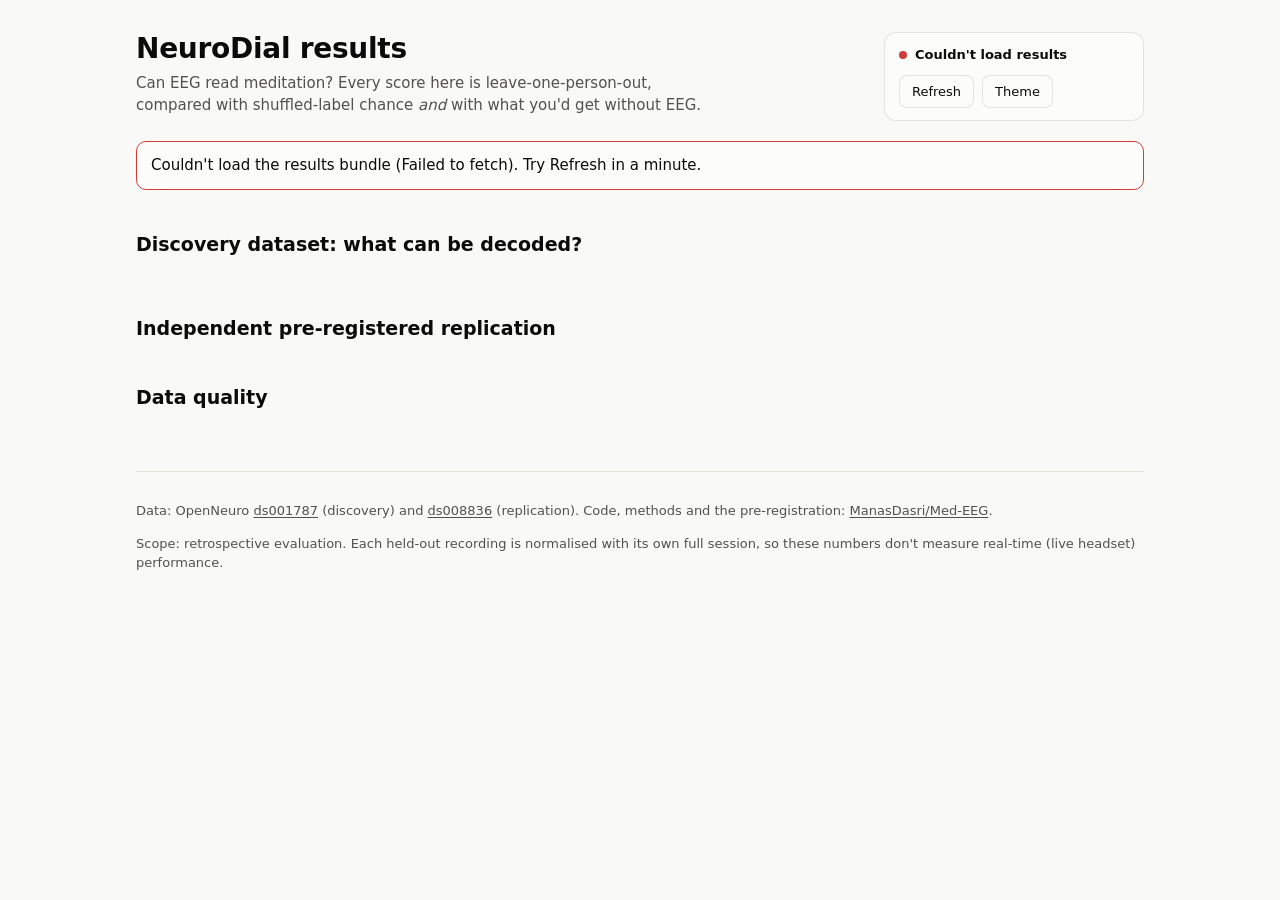
==== index.html @ 798e11e0 "NeuroDial results dashboard: live results from Med-EEG Plain HTML/CSS/JS, no dependencies. Fetches r" ====
<!doctype html>
<html lang="en">
<head>
<meta charset="utf-8">
<meta name="viewport" content="width=device-width, initial-scale=1">
<title>NeuroDial Results</title>
<meta name="description" content="Live results of the Med-EEG / NeuroDial meditation EEG analysis: model scores against chance and non-EEG baselines, per-person results, and the pre-registered replication.">
<link rel="stylesheet" href="style.css">
</head>
<body>
<div class="page">
  <header class="top">
    <div>
      <h1>NeuroDial results</h1>
      <p class="lede">Can EEG read meditation? Every score here is leave-one-person-out,
        compared with shuffled-label chance <em>and</em> with what you'd get without EEG.</p>
    </div>
    <div class="live" aria-live="polite">
      <div class="live-row"><span class="dot" id="live-dot"></span><span id="live-status">Loading results…</span></div>
      <div class="live-meta" id="live-meta"></div>
      <div class="live-actions">
        <button type="button" id="refresh">Refresh</button>
        <button type="button" id="theme" aria-label="Toggle light or dark theme">Theme</button>
      </div>
    </div>
  </header>

  <div id="error" class="error" hidden></div>

  <section aria-labelledby="tasks-h">
    <h2 id="tasks-h">Discovery dataset: what can be decoded?</h2>
    <p class="section-note" id="discovery-note"></p>
    <div class="tabs" role="tablist" aria-label="Task" id="tabs"></div>
    <div id="task-panel" role="tabpanel"></div>
  </section>

  <section aria-labelledby="rep-h">
    <h2 id="rep-h">Independent pre-registered replication</h2>
    <div id="replication"></div>
  </section>

  <section aria-labelledby="qc-h">
    <h2 id="qc-h">Data quality</h2>
    <div class="tiles" id="qc"></div>
  </section>

  <footer class="foot">
    <p>Data: OpenNeuro <a href="https://openneuro.org/datasets/ds001787">ds001787</a>
      (discovery) and <a href="https://openneuro.org/datasets/ds008836">ds008836</a> (replication).
      Code, methods and the pre-registration: <a href="https://github.com/ManasDasri/Med-EEG">ManasDasri/Med-EEG</a>.</p>
    <p>Scope: retrospective evaluation. Each held-out recording is normalised with its own full session,
      so these numbers don't measure real-time (live headset) performance.</p>
  </footer>
</div>
<div class="tooltip" id="tooltip" role="tooltip" hidden></div>
<script src="app.js"></script>
</body>
</html>
---- style.css ----
:root {
  color-scheme: light;
  --page: #f9f9f7;
  --surface: #fcfcfb;
  --text-1: #0b0b0b;
  --text-2: #52514e;
  --muted: #898781;
  --grid: #e1e0d9;
  --axis: #c3c2b7;
  --ring: rgba(11, 11, 11, 0.10);
  --series-eeg: #2a78d6;
  --series-base: #eb6834;
  --good: #0ca30c;
  --warning: #fab219;
  --serious: #ec835a;
  --critical: #d03b3b;
  --good-text: #006300;
  --focus: #2a78d6;
}
@media (prefers-color-scheme: dark) {
  :root:where(:not([data-theme="light"])) {
    color-scheme: dark;
    --page: #0d0d0d;
    --surface: #1a1a19;
    --text-1: #f0efec;
    --text-2: #c3c2b7;
    --grid: #2c2c2a;
    --axis: #383835;
    --ring: rgba(255, 255, 255, 0.10);
    --series-eeg: #3987e5;
    --series-base: #d95926;
    --good-text: #0ca30c;
    --focus: #3987e5;
  }
}
:root[data-theme="dark"] {
  color-scheme: dark;
  --page: #0d0d0d;
  --surface: #1a1a19;
  --text-1: #f0efec;
  --text-2: #c3c2b7;
  --grid: #2c2c2a;
  --axis: #383835;
  --ring: rgba(255, 255, 255, 0.10);
  --series-eeg: #3987e5;
  --series-base: #d95926;
  --good-text: #0ca30c;
  --focus: #3987e5;
}

* { box-sizing: border-box; }
html, body { margin: 0; }
body {
  background: var(--page);
  color: var(--text-1);
  font: 15px/1.5 system-ui, -apple-system, "Segoe UI", sans-serif;
}
a { color: inherit; text-underline-offset: 2px; }
button {
  font: inherit; color: var(--text-1); background: var(--surface);
  border: 1px solid var(--ring); border-radius: 8px; padding: 6px 12px; cursor: pointer;
}
button:hover { border-color: var(--axis); }
:focus-visible { outline: 2px solid var(--focus); outline-offset: 2px; }

.page { max-width: 1040px; margin: 0 auto; padding: 32px 16px 48px; }
h1 { font-size: 28px; line-height: 1.2; margin: 0 0 6px; letter-spacing: -0.01em; }
h2 { font-size: 19px; margin: 40px 0 6px; }
h3 { font-size: 15px; margin: 24px 0 8px; }
.lede, .section-note { color: var(--text-2); margin: 0; max-width: 62ch; }

.top { display: flex; gap: 24px; justify-content: space-between; align-items: flex-start; flex-wrap: wrap; }
.live {
  background: var(--surface); border: 1px solid var(--ring); border-radius: 12px;
  padding: 12px 14px; min-width: 260px; font-size: 13px;
}
.live-row { display: flex; align-items: center; gap: 8px; font-weight: 600; }
.live-meta { color: var(--text-2); margin: 4px 0 10px; }
.live-actions { display: flex; gap: 8px; }
.dot { width: 8px; height: 8px; border-radius: 50%; background: var(--muted); flex: none; }
.dot.ok { background: var(--good); }
.dot.err { background: var(--critical); }
.dot.flash { animation: pulse 1.2s ease-out 2; }
@keyframes pulse { 50% { box-shadow: 0 0 0 6px transparent; transform: scale(1.6); } }
@media (prefers-reduced-motion: reduce) { .dot.flash { animation: none; } }

.error {
  margin-top: 20px; padding: 12px 14px; border-radius: 10px;
  border: 1px solid var(--critical); color: var(--text-1); background: var(--surface);
}

.tabs { display: flex; gap: 6px; margin: 16px 0 12px; flex-wrap: wrap; }
.tabs button[aria-selected="true"] { border-color: var(--text-1); font-weight: 600; }

.card {
  background: var(--surface); border: 1px solid var(--ring); border-radius: 12px;
  padding: 16px; margin-top: 12px;
}
.tiles { display: grid; grid-template-columns: repeat(auto-fit, minmax(200px, 1fr)); gap: 12px; margin-top: 12px; }
.tile { background: var(--surface); border: 1px solid var(--ring); border-radius: 12px; padding: 14px 16px; }
.tile .label { color: var(--text-2); font-size: 13px; }
.tile .value { font-size: 30px; font-weight: 600; line-height: 1.15; margin-top: 4px; }
.tile .sub { color: var(--text-2); font-size: 13px; margin-top: 2px; }
.swatch { display: inline-block; width: 10px; height: 10px; border-radius: 3px; margin-right: 6px; vertical-align: 0; }

.verdict {
  display: inline-flex; align-items: center; gap: 8px; margin-top: 14px;
  padding: 6px 12px; border-radius: 999px; border: 1px solid var(--ring);
  background: var(--surface); font-weight: 600;
}
.verdict .icon { width: 18px; height: 18px; border-radius: 50%; display: grid; place-items: center;
  color: #fff; font-size: 12px; font-weight: 700; flex: none; }
.verdict p { margin: 0; }
.verdict-why { color: var(--text-2); margin: 6px 0 0; max-width: 70ch; }

.chart-head { display: flex; justify-content: space-between; align-items: baseline; gap: 12px; flex-wrap: wrap; }
.chart-head h3 { margin: 0; }
.legend { display: flex; gap: 14px; color: var(--text-2); font-size: 13px; flex-wrap: wrap; }
.legend span { display: inline-flex; align-items: center; }
select { font: inherit; color: var(--text-1); background: var(--surface); border: 1px solid var(--ring); border-radius: 8px; padding: 4px 8px; }

svg { display: block; width: 100%; height: auto; overflow: visible; }
.chart-scroll { overflow-x: auto; -webkit-overflow-scrolling: touch; }
.chart-scroll > svg { min-width: 760px; }
svg text { fill: var(--text-2); font-size: 12px; }
svg .t1 { fill: var(--text-1); }
svg .grid { stroke: var(--grid); stroke-width: 1; }
svg .axis { stroke: var(--axis); stroke-width: 1; }
svg .ref { stroke: var(--text-2); stroke-width: 1.5; stroke-dasharray: 4 3; }
svg .whisker { stroke-width: 2; stroke-linecap: round; }
svg .pt { stroke: var(--surface); stroke-width: 2; }
svg .hit { fill: transparent; cursor: default; }
svg .hit:focus-visible { outline: none; stroke: var(--focus); stroke-width: 2; }
svg .chance-tick { stroke: var(--text-1); stroke-width: 2; }

details { margin-top: 10px; }
summary { cursor: pointer; color: var(--text-2); font-size: 13px; }
table { border-collapse: collapse; width: 100%; margin-top: 8px; font-size: 13px; }
th, td { text-align: left; padding: 6px 8px; border-bottom: 1px solid var(--grid); }
td.num, th.num { text-align: right; font-variant-numeric: tabular-nums; }
.table-wrap { overflow-x: auto; }

.tooltip {
  position: fixed; z-index: 10; pointer-events: none; max-width: 280px;
  background: var(--surface); color: var(--text-1); border: 1px solid var(--ring);
  border-radius: 8px; padding: 8px 10px; font-size: 13px;
  box-shadow: 0 4px 16px rgba(0, 0, 0, 0.18);
}
.tooltip b { display: block; margin-bottom: 2px; }
.tooltip .muted { color: var(--text-2); }

.foot { margin-top: 48px; color: var(--text-2); font-size: 13px; border-top: 1px solid var(--grid); padding-top: 16px; }

@media (max-width: 560px) {
  h1 { font-size: 24px; }
  .tile .value { font-size: 26px; }
  .live { width: 100%; }
}
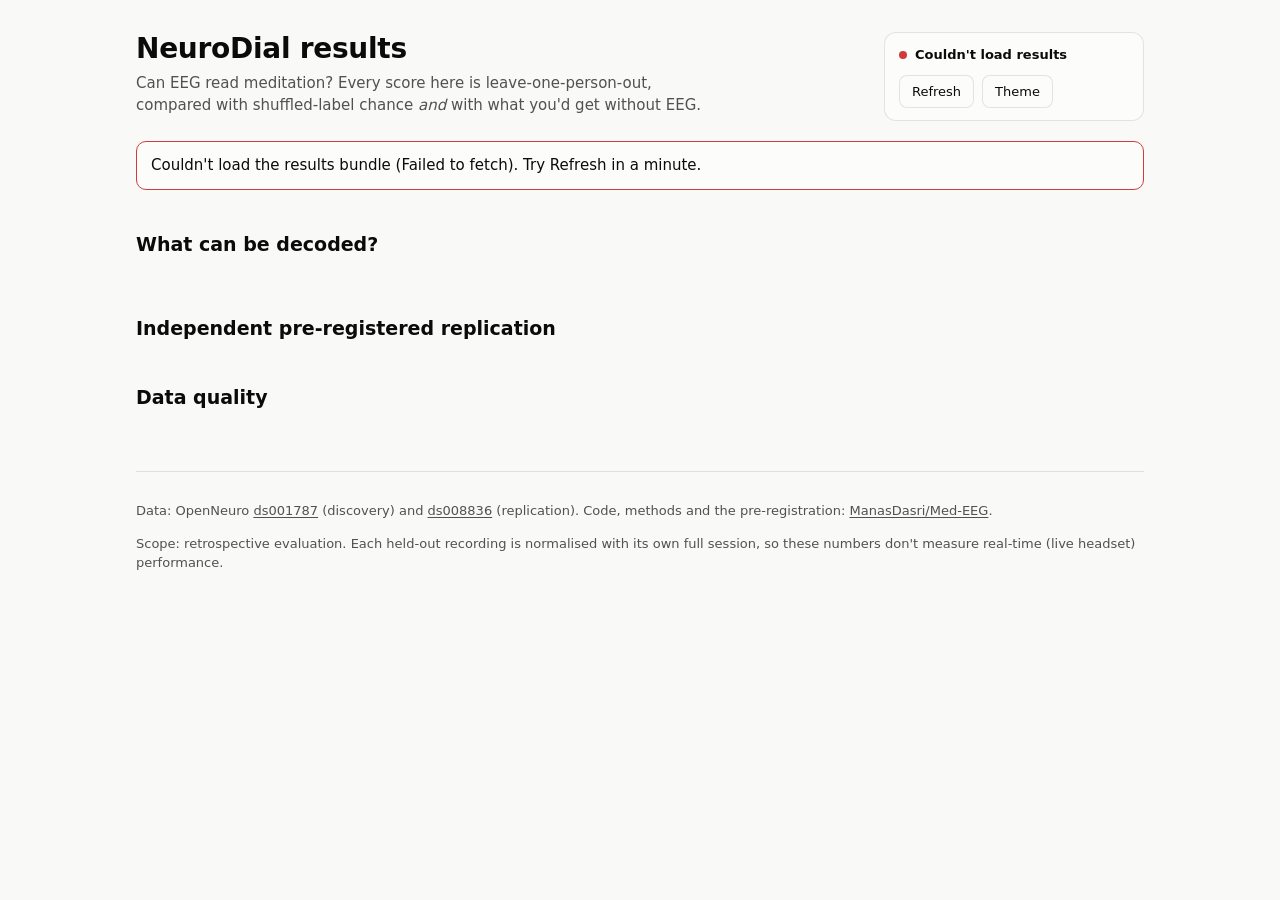
==== commit 9f29894c: "Add the meditation-depth task (ds008836)" ====
--- a/index.html
+++ b/index.html
@@ -28,7 +28,7 @@
   <div id="error" class="error" hidden></div>
 
   <section aria-labelledby="tasks-h">
-    <h2 id="tasks-h">Discovery dataset: what can be decoded?</h2>
+    <h2 id="tasks-h">What can be decoded?</h2>
     <p class="section-note" id="discovery-note"></p>
     <div class="tabs" role="tablist" aria-label="Task" id="tabs"></div>
     <div id="task-panel" role="tabpanel"></div>
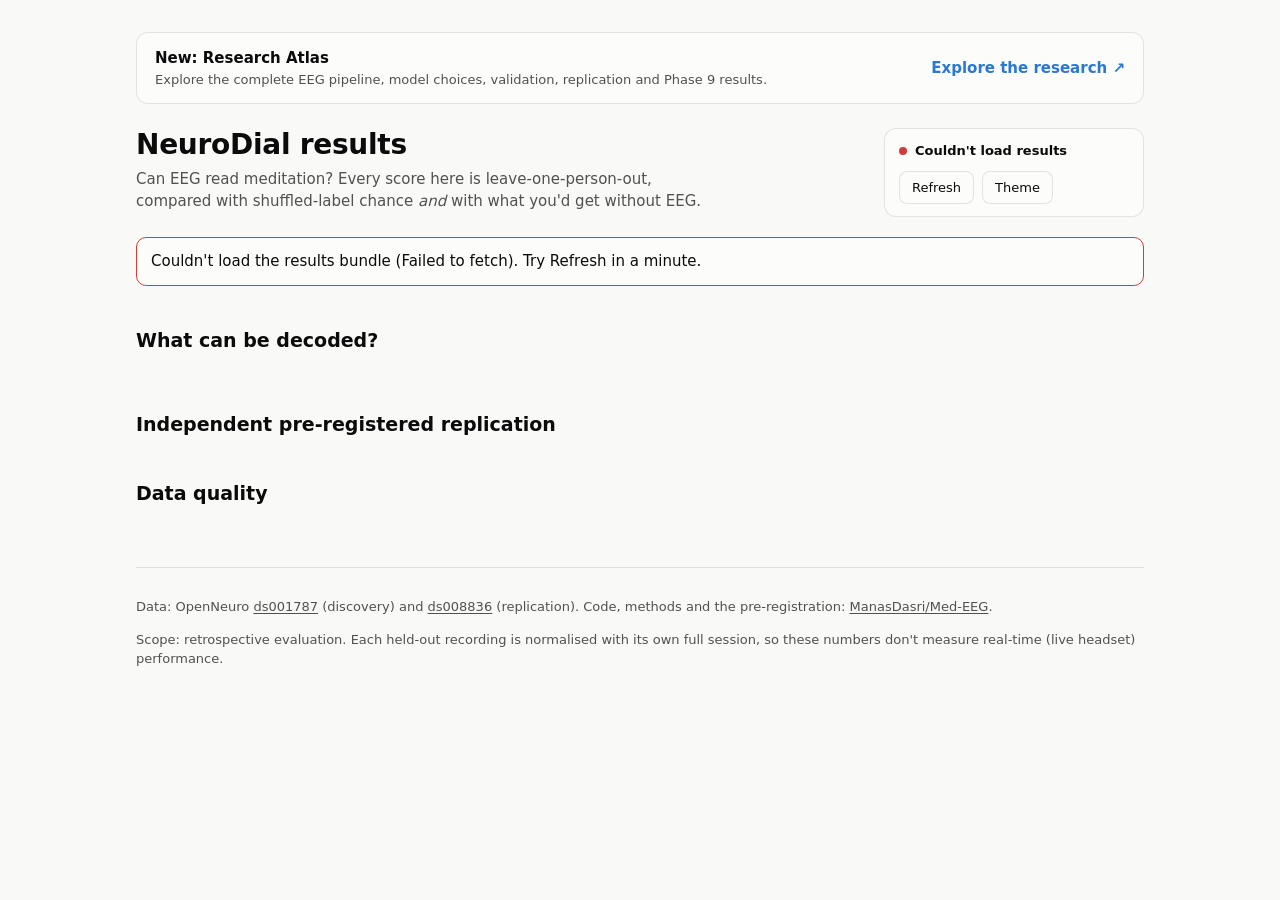
==== commit c1a13983: "feat: link research atlas from existing results dashboard" ====
--- a/index.html
+++ b/index.html
@@ -9,6 +9,7 @@
 </head>
 <body>
 <div class="page">
+  <aside class="atlas-entry" aria-label="Research Atlas" style="border:1px solid var(--ring);background:var(--surface);border-radius:12px;padding:14px 18px;margin-bottom:24px;display:flex;gap:12px;align-items:center;justify-content:space-between;flex-wrap:wrap"><div><strong>New: Research Atlas</strong><div style="color:var(--text-2);font-size:13px">Explore the complete EEG pipeline, model choices, validation, replication and Phase 9 results.</div></div><a href="atlas.html" style="font-weight:700;text-decoration:none;color:var(--series-eeg)">Explore the research ↗</a></aside>
   <header class="top">
     <div>
       <h1>NeuroDial results</h1>
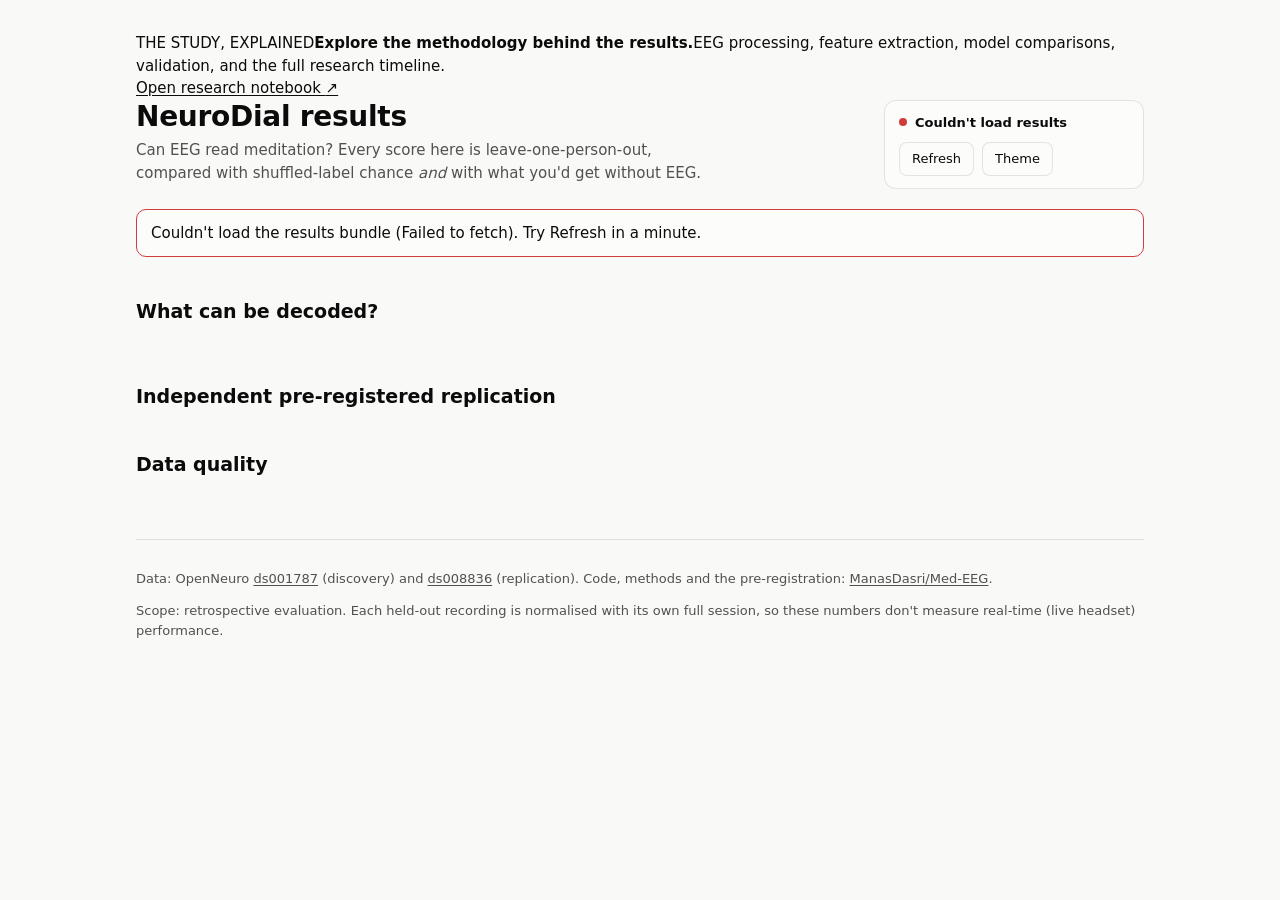
==== commit 8df720ed: "design: simplify the dashboard research entry point" ====
--- a/index.html
+++ b/index.html
@@ -3,13 +3,13 @@
 <head>
 <meta charset="utf-8">
 <meta name="viewport" content="width=device-width, initial-scale=1">
-<title>NeuroDial Results</title>
+<title>Results — NeuroDial Research</title>
 <meta name="description" content="Live results of the Med-EEG / NeuroDial meditation EEG analysis: model scores against chance and non-EEG baselines, per-person results, and the pre-registered replication.">
 <link rel="stylesheet" href="style.css">
 </head>
 <body>
 <div class="page">
-  <aside class="atlas-entry" aria-label="Research Atlas" style="border:1px solid var(--ring);background:var(--surface);border-radius:12px;padding:14px 18px;margin-bottom:24px;display:flex;gap:12px;align-items:center;justify-content:space-between;flex-wrap:wrap"><div><strong>New: Research Atlas</strong><div style="color:var(--text-2);font-size:13px">Explore the complete EEG pipeline, model choices, validation, replication and Phase 9 results.</div></div><a href="atlas.html" style="font-weight:700;text-decoration:none;color:var(--series-eeg)">Explore the research ↗</a></aside>
+  <aside class="atlas-entry" aria-label="Research notebook"><div class="atlas-entry-copy"><span class="atlas-index">THE STUDY, EXPLAINED</span><strong>Explore the methodology behind the results.</strong><span>EEG processing, feature extraction, model comparisons, validation, and the full research timeline.</span></div><a href="atlas.html">Open research notebook <span aria-hidden="true">↗</span></a></aside>
   <header class="top">
     <div>
       <h1>NeuroDial results</h1>
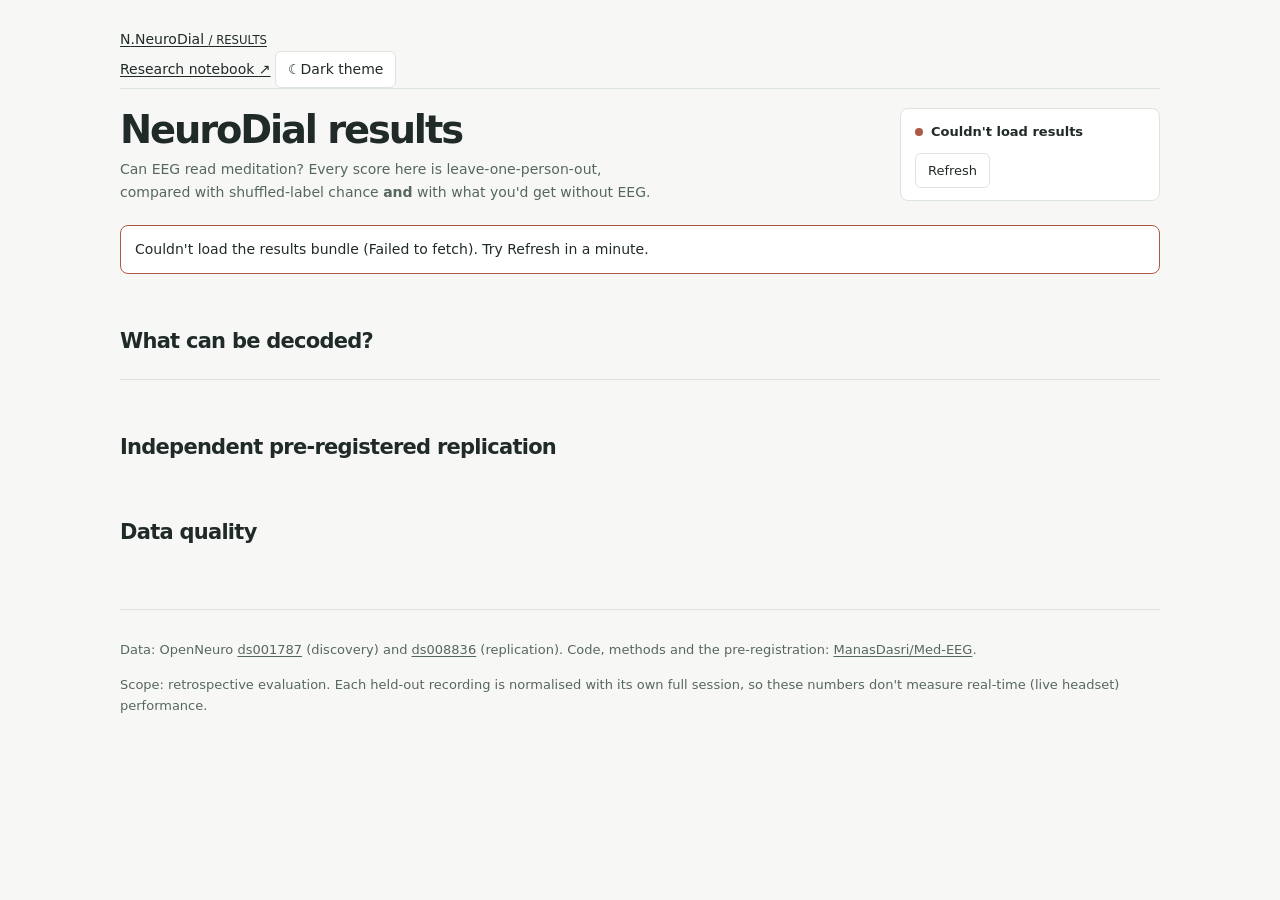
==== commit 87537105: "design: simplify results masthead and add shared theme switch" ====
--- a/index.html
+++ b/index.html
@@ -4,24 +4,31 @@
 <meta charset="utf-8">
 <meta name="viewport" content="width=device-width, initial-scale=1">
 <title>Results — NeuroDial Research</title>
+<meta name="theme-color" content="#f7f8f5">
+<script src="theme.js"></script>
 <meta name="description" content="Live results of the Med-EEG / NeuroDial meditation EEG analysis: model scores against chance and non-EEG baselines, per-person results, and the pre-registered replication.">
 <link rel="stylesheet" href="style.css">
 </head>
 <body>
 <div class="page">
-  <aside class="atlas-entry" aria-label="Research notebook"><div class="atlas-entry-copy"><span class="atlas-index">THE STUDY, EXPLAINED</span><strong>Explore the methodology behind the results.</strong><span>EEG processing, feature extraction, model comparisons, validation, and the full research timeline.</span></div><a href="atlas.html">Open research notebook <span aria-hidden="true">↗</span></a></aside>
+  <div class="dashboard-masthead">
+    <a class="dashboard-brand" href="index.html" aria-label="NeuroDial results home"><span class="dashboard-brand-mark">N<span>.</span></span><span>NeuroDial <small>/ RESULTS</small></span></a>
+    <div class="dashboard-masthead-actions">
+      <a class="dashboard-notebook-link" href="atlas.html">Research notebook <span aria-hidden="true">↗</span></a>
+      <button id="theme" class="theme-toggle" type="button" data-theme-toggle aria-pressed="false" aria-label="Switch color theme"><span class="theme-icon" data-theme-icon aria-hidden="true">☾</span><span data-theme-label>Dark</span><span class="sr-only"> theme</span></button>
+    </div>
+  </div>
   <header class="top">
     <div>
       <h1>NeuroDial results</h1>
       <p class="lede">Can EEG read meditation? Every score here is leave-one-person-out,
-        compared with shuffled-label chance <em>and</em> with what you'd get without EEG.</p>
+        compared with shuffled-label chance <strong>and</strong> with what you'd get without EEG.</p>
     </div>
     <div class="live" aria-live="polite">
       <div class="live-row"><span class="dot" id="live-dot"></span><span id="live-status">Loading results…</span></div>
       <div class="live-meta" id="live-meta"></div>
       <div class="live-actions">
         <button type="button" id="refresh">Refresh</button>
-        <button type="button" id="theme" aria-label="Toggle light or dark theme">Theme</button>
       </div>
     </div>
   </header>
--- a/style.css
+++ b/style.css
@@ -1,37 +1,21 @@
 :root {
   color-scheme: light;
-  --page: #f9f9f7;
-  --surface: #fcfcfb;
-  --text-1: #0b0b0b;
-  --text-2: #52514e;
-  --muted: #898781;
-  --grid: #e1e0d9;
-  --axis: #c3c2b7;
-  --ring: rgba(11, 11, 11, 0.10);
-  --series-eeg: #2a78d6;
-  --series-base: #eb6834;
-  --good: #0ca30c;
-  --warning: #fab219;
-  --serious: #ec835a;
-  --critical: #d03b3b;
-  --good-text: #006300;
-  --focus: #2a78d6;
-}
-@media (prefers-color-scheme: dark) {
-  :root:where(:not([data-theme="light"])) {
-    color-scheme: dark;
-    --page: #0d0d0d;
-    --surface: #1a1a19;
-    --text-1: #f0efec;
-    --text-2: #c3c2b7;
-    --grid: #2c2c2a;
-    --axis: #383835;
-    --ring: rgba(255, 255, 255, 0.10);
-    --series-eeg: #3987e5;
-    --series-base: #d95926;
-    --good-text: #0ca30c;
-    --focus: #3987e5;
-  }
+  --page: #f7f8f5;
+  --surface: #ffffff;
+  --text-1: #202b29;
+  --text-2: #56675e;
+  --muted: #75847b;
+  --grid: #dce5dd;
+  --axis: #b9cbbd;
+  --ring: #dce5dd;
+  --series-eeg: #276b59;
+  --series-base: #a17d56;
+  --good: #388069;
+  --warning: #bb8755;
+  --serious: #ab7148;
+  --critical: #ae5947;
+  --good-text: #276b59;
+  --focus: #276b59;
 }
 :root[data-theme="dark"] {
   color-scheme: dark;
@@ -156,3 +140,30 @@
   .tile .value { font-size: 26px; }
   .live { width: 100%; }
 }
+
+
+/* Research notebook visual system: understated, editorial and data-led. */
+body{font-family:'DM Sans',system-ui,-apple-system,'Segoe UI',sans-serif;font-size:14px;line-height:1.65}
+.page{max-width:1100px;padding:28px 30px 58px}
+h1{font-size:clamp(30px,3vw,42px);letter-spacing:-.055em;line-height:1.13}
+h2{font-size:21px;letter-spacing:-.035em;font-weight:650;margin-top:50px}
+h3{font-size:15px;letter-spacing:-.02em}
+.top{padding-top:19px;border-top:1px solid var(--grid)}
+.lede{font-size:14px;line-height:1.7}
+button{border-radius:6px}
+.card,.tile,.live,.error{border-radius:8px;box-shadow:none}
+.tabs{border-bottom:1px solid var(--grid);gap:2px;margin-top:20px}
+.tabs button{background:none;border:none;border-bottom:2px solid transparent;border-radius:0;color:var(--text-2);padding:10px 13px}
+.tabs button[aria-selected="true"]{border-color:var(--series-eeg);color:var(--text-1);font-weight:650}
+.tile .value{font-variant-numeric:tabular-nums;letter-spacing:-.05em}
+.verdict{border-radius:6px}
+.chart-scroll>svg{min-width:680px}
+.foot{border-color:var(--grid)}
+.atlas-entry{display:flex;gap:22px;align-items:center;justify-content:space-between;flex-wrap:wrap;border:1px solid var(--ring);border-radius:8px;background:var(--surface);padding:18px 20px;margin-bottom:30px}
+.atlas-entry-copy{display:grid;gap:3px}
+.atlas-entry-copy .atlas-index{font-size:10px;color:var(--series-eeg);letter-spacing:.12em;font-weight:700}
+.atlas-entry-copy strong{font-size:17px;line-height:1.35;letter-spacing:-.025em;font-weight:650}
+.atlas-entry-copy>span:last-child{font-size:12px;color:var(--text-2);max-width:580px}
+.atlas-entry>a{font-size:12px;font-weight:700;text-decoration:none;border:1px solid var(--ring);border-radius:6px;padding:10px 14px;white-space:nowrap}
+.atlas-entry>a:hover{background:#edf3ed}
+@media(max-width:640px){.page{padding:22px 18px 45px}.atlas-entry{display:block}.atlas-entry>a{margin-top:13px;display:inline-block}.top{padding-top:8px}}
